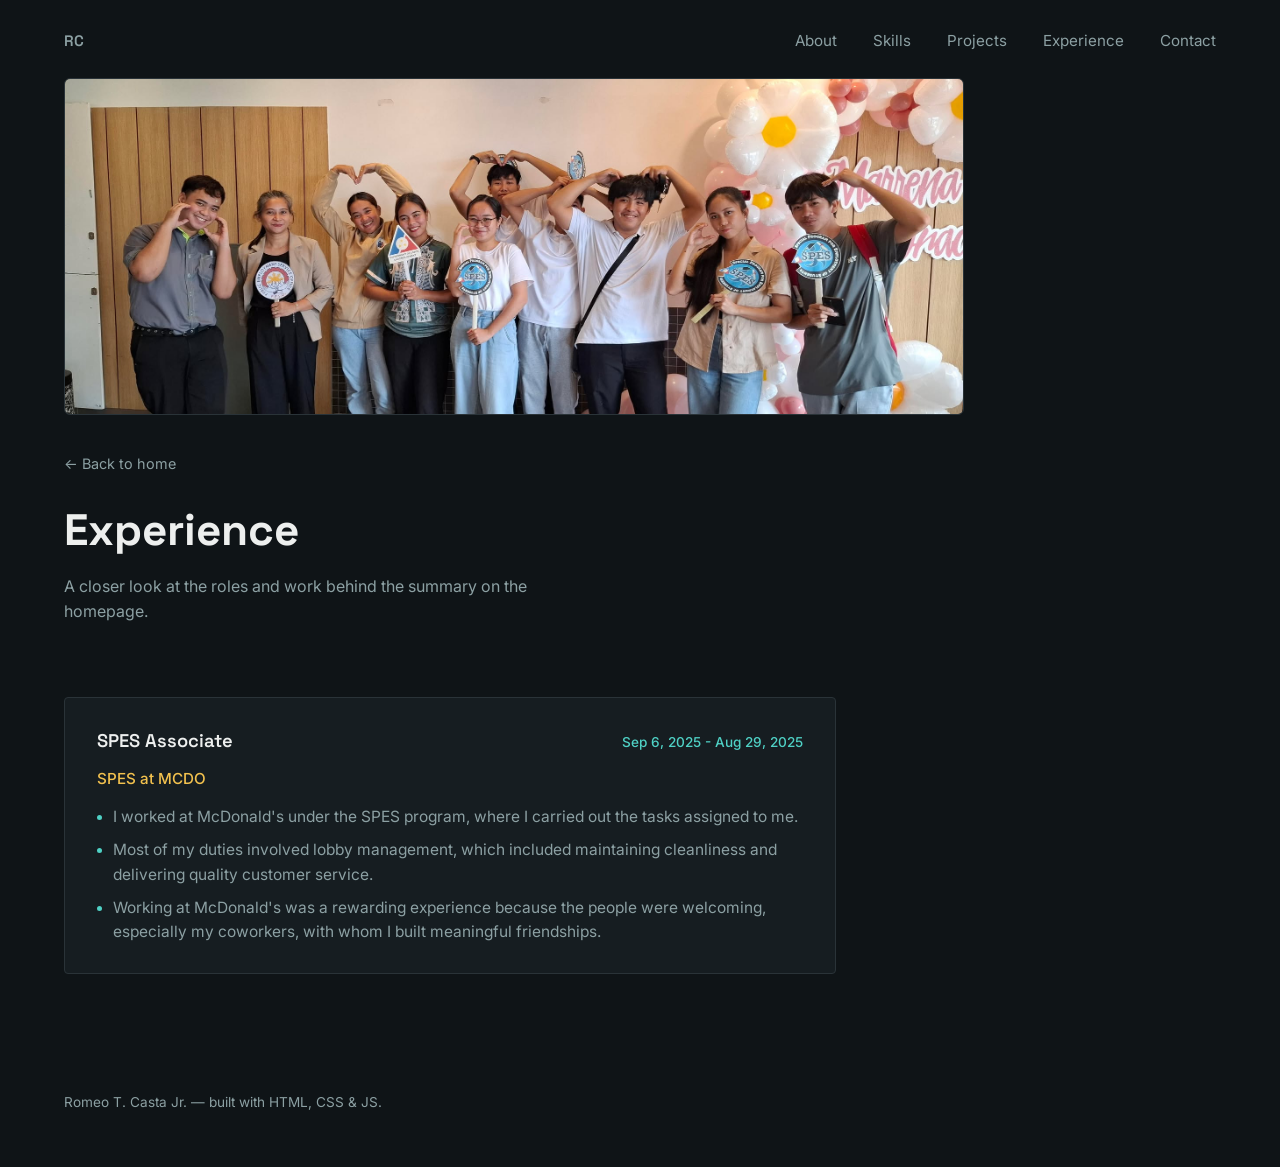
==== experience.html @ 3fa108b8 "Update site" ====
<!DOCTYPE html>
<html lang="en">
<head>
<meta charset="UTF-8">
<meta name="viewport" content="width=device-width, initial-scale=1.0">
<title>Experience — Romeo T. Casta Jr.</title>
<meta name="description" content="Work experience of Romeo T. Casta Jr., web developer and IT enthusiast.">
<link rel="preconnect" href="https://fonts.googleapis.com">
<link rel="preconnect" href="https://fonts.gstatic.com" crossorigin>
<link href="https://fonts.googleapis.com/css2?family=Space+Grotesk:wght@400;500;600;700&family=Inter:wght@400;500;600&display=swap" rel="stylesheet">
<link rel="stylesheet" href="css/style.css">
<style>
  /* Page-specific additions for experience.html — kept separate from style.css
     so you can merge them in later if you want. */

  .exp-banner {
    position: relative;
    margin: 0 clamp(1.5rem, 5vw, 4rem);
    margin-top: 1.5rem;
    border-radius: 6px;
    overflow: hidden;
    border: 1px solid var(--line);
    background: var(--surface);
    aspect-ratio: 16 / 6;
    max-width: 900px;
  }
  .exp-banner img {
    width: 100%;
    height: 100%;
    object-fit: cover;
    display: block;
  }
  /* Placeholder state — remove .exp-banner-placeholder and the <div> below
     once you drop in a real <img> */
  .exp-banner-placeholder {
    width: 100%;
    height: 100%;
    display: flex;
    flex-direction: column;
    align-items: center;
    justify-content: center;
    gap: 0.6rem;
    color: var(--text-muted);
    background:
      repeating-linear-gradient(
        135deg,
        var(--surface),
        var(--surface) 10px,
        #131a1d 10px,
        #131a1d 20px
      );
  }
  .exp-banner-placeholder svg {
    width: 34px;
    height: 34px;
    stroke: var(--accent);
    opacity: 0.8;
  }
  .exp-banner-placeholder span {
    font-size: 0.85rem;
    letter-spacing: 0.02em;
  }
  .exp-banner-tag {
    position: absolute;
    top: 0.9rem;
    left: 0.9rem;
    font-family: var(--font-display);
    font-size: 0.75rem;
    color: var(--accent);
    background: rgba(15, 20, 23, 0.75);
    border: 1px solid var(--line);
    padding: 0.3rem 0.6rem;
    border-radius: 3px;
    letter-spacing: 0.02em;
  }

  .exp-header {
    padding: 2.25rem clamp(1.5rem, 5vw, 4rem) 0;
    max-width: 900px;
  }
  .exp-back {
    display: inline-block;
    color: var(--text-muted);
    font-size: 0.9rem;
    margin-bottom: 1.25rem;
    transition: color 0.15s ease;
  }
  .exp-back:hover { color: var(--accent); }
  .exp-header h1 {
    font-family: var(--font-display);
    font-size: clamp(2rem, 5vw, 2.75rem);
    margin: 0 0 0.5rem;
    font-weight: 700;
  }
  .exp-header p {
    color: var(--text-muted);
    margin: 0;
    max-width: 55ch;
  }

  /* Timeline list */
  .exp-list {
    display: flex;
    flex-direction: column;
    gap: 1.5rem;
  }
  .exp-entry {
    border: 1px solid var(--line);
    border-radius: 4px;
    padding: 1.75rem clamp(1.25rem, 3vw, 2rem);
    background: var(--surface);
  }
  .exp-entry-top {
    display: flex;
    justify-content: space-between;
    align-items: baseline;
    flex-wrap: wrap;
    gap: 0.5rem 1rem;
    margin-bottom: 0.75rem;
  }
  .exp-entry h3 {
    font-family: var(--font-display);
    font-size: 1.15rem;
    font-weight: 600;
    margin: 0;
  }
  .exp-entry-date {
    font-size: 0.85rem;
    color: var(--accent);
    font-weight: 500;
    white-space: nowrap;
  }
  .exp-entry-company {
    color: var(--accent-warm);
    font-size: 0.95rem;
    margin: 0 0 0.85rem;
    font-weight: 500;
  }
  .exp-entry ul {
    margin: 0;
    padding: 0;
    list-style: none;
    display: flex;
    flex-direction: column;
    gap: 0.5rem;
  }
  .exp-entry li {
    color: var(--text-muted);
    font-size: 0.97rem;
    padding-left: 1rem;
    position: relative;
  }
  .exp-entry li::before {
    content: "";
    position: absolute;
    left: 0;
    top: 0.65em;
    width: 5px;
    height: 5px;
    background: var(--accent);
    border-radius: 50%;
  }
</style>
</head>
<body>

<div class="progress-rail" aria-hidden="true"><div class="progress-fill" id="scrollFill"></div></div>

<header class="nav">
  <a href="index.html" class="nav-mark">RC</a>
  <nav>
    <ul>
      <li><a href="index.html#about">About</a></li>
      <li><a href="index.html#skills">Skills</a></li>
      <li><a href="index.html#projects">Projects</a></li>
      <li><a href="index.html#experience">Experience</a></li>
      <li><a href="index.html#contact">Contact</a></li>
    </ul>
  </nav>
</header>

<main>

  <!-- Banner photo slot — replace the placeholder div with a real <img>
       when you're ready:
       <img src="images/experience-banner.jpg" alt="Describe the photo here"> -->
<div class="exp-banner">
  <img src="images/2.jpg" alt="Describe your photo here"></div>
    

  <div class="exp-header">
    <a href="index.html#experience" class="exp-back">&larr; Back to home</a>
    <h1>Experience</h1>
    <p>A closer look at the roles and work behind the summary on the homepage.</p>
  </div>

  <section class="section" style="border-top: none;">
    <div class="exp-list">

      <article class="exp-entry">
        <div class="exp-entry-top">
          <h3>SPES Associate</h3>
          <span class="exp-entry-date">Sep 6, 2025 - Aug 29, 2025</span>
        </div>
        <p class="exp-entry-company"><!-- Company / client name --> SPES at MCDO</p>
        <ul>
          <li>I worked at McDonald's under the SPES program, where I carried out the tasks assigned to me.</li>
          <li>Most of my duties involved lobby management, which included maintaining cleanliness and delivering quality customer service.</li>
          <li>Working at McDonald's was a rewarding experience because the people were welcoming, especially my coworkers, with whom I built meaningful friendships.</li>
          <!-- Add more bullet points describing your day-to-day work here -->
        </ul>
      </article>

      <!--
        To add another role, copy the block above and edit it:

        <article class="exp-entry">
          <div class="exp-entry-top">
            <h3>Role Title</h3>
            <span class="exp-entry-date">Month Year — Month Year</span>
          </div>
          <p class="exp-entry-company">Company Name</p>
          <ul>
            <li>What you did / achieved.</li>
          </ul>
        </article>
      -->

    </div>
  </section>

</main>

<footer class="footer">
  <p>Romeo T. Casta Jr. — built with HTML, CSS &amp; JS.</p>
</footer>

<script src="js/script.js"></script>
</body>
</html>
---- css/style.css ----
:root {
  --bg: #0F1417;
  --surface: #161D21;
  --line: #2A3338;
  --text: #EDEFEE;
  --text-muted: #8CA0A3;
  --accent: #4FD1C5;
  --accent-warm: #F2C14E;
  --font-display: 'Space Grotesk', sans-serif;
  --font-body: 'Inter', sans-serif;
}

* { box-sizing: border-box; }

html {
  scroll-behavior: smooth;
}

body {
  margin: 0;
  background: var(--bg);
  color: var(--text);
  font-family: var(--font-body);
  line-height: 1.6;
  -webkit-font-smoothing: antialiased;
}

a {
  color: inherit;
  text-decoration: none;
}

a:focus-visible,
button:focus-visible {
  outline: 2px solid var(--accent);
  outline-offset: 3px;
}

/* Scroll progress rail — echoes the "testing limits, moving forward" idea */
.progress-rail {
  position: fixed;
  top: 0;
  left: 0;
  width: 100%;
  height: 3px;
  background: transparent;
  z-index: 100;
}
.progress-fill {
  height: 100%;
  width: 0%;
  background: var(--accent);
  transition: width 0.1s linear;
}

/* Nav */
.nav {
  display: flex;
  justify-content: space-between;
  align-items: center;
  padding: 1.75rem clamp(1.5rem, 5vw, 4rem) 0;
}
.nav-mark {
  font-family: var(--font-display);
  font-weight: 600;
  font-size: 1.1rem;
  letter-spacing: 0.02em;
}
.nav ul {
  display: flex;
  gap: clamp(1.25rem, 3vw, 2.25rem);
  list-style: none;
  margin: 0;
  padding: 0;
}
.nav a {
  font-size: 0.95rem;
  color: var(--text-muted);
  transition: color 0.15s ease;
}
.nav a:hover { color: var(--text); }

/* Hero */
.hero {
  padding: clamp(4rem, 14vh, 8rem) clamp(1.5rem, 5vw, 4rem) clamp(3rem, 8vh, 5rem);
  max-width: 900px;
}
.hero-kicker {
  color: var(--accent);
  font-size: 0.95rem;
  margin: 0 0 1rem;
  font-weight: 500;
}
.hero-name {
  font-family: var(--font-display);
  font-size: clamp(3rem, 9vw, 6rem);
  line-height: 0.98;
  margin: 0 0 1.5rem;
  font-weight: 700;
  letter-spacing: -0.01em;
}
.hero-line {
  font-size: clamp(1.1rem, 2vw, 1.4rem);
  color: var(--text-muted);
  max-width: 34ch;
  margin: 0 0 2.25rem;
}
.hero-cta {
  display: inline-block;
  padding: 0.85rem 1.6rem;
  border: 1px solid var(--accent);
  border-radius: 2px;
  color: var(--accent);
  font-size: 0.95rem;
  transition: background 0.15s ease, color 0.15s ease;
}
.hero-cta:hover {
  background: var(--accent);
  color: var(--bg);
}

/* Sections */
.section {
  padding: clamp(3rem, 8vh, 5rem) clamp(1.5rem, 5vw, 4rem);
  max-width: 900px;
  border-top: 1px solid var(--line);
}
.section-title {
  font-family: var(--font-display);
  font-size: 1.6rem;
  margin: 0 0 1.75rem;
  font-weight: 600;
}

/* About */
.about-text {
  max-width: 68ch;
  font-size: 1.05rem;
  color: var(--text-muted);
}

/* Skills */
.skills-grid {
  display: grid;
  grid-template-columns: repeat(2, minmax(200px, 1fr));
  gap: 2rem 3rem;
}
.skill-group h3 {
  font-family: var(--font-display);
  font-size: 1.05rem;
  font-weight: 600;
  margin: 0 0 0.9rem;
  color: var(--accent-warm);
}
.skill-group ul {
  list-style: none;
  margin: 0;
  padding: 0;
  display: flex;
  flex-direction: column;
  gap: 0.55rem;
}
.skill-group li {
  font-size: 0.98rem;
  color: var(--text);
  padding-left: 1rem;
  position: relative;
}
.skill-group li::before {
  content: "";
  position: absolute;
  left: 0;
  top: 0.65em;
  width: 5px;
  height: 5px;
  background: var(--accent);
  border-radius: 50%;
}
.skills-note {
  margin-top: 2rem;
  color: var(--text-muted);
  font-size: 0.9rem;
  font-style: italic;
}

/* Projects — empty state as an invitation, not an apology */
.project-empty {
  border: 1px dashed var(--line);
  border-radius: 4px;
  padding: 2.5rem clamp(1.5rem, 4vw, 3rem);
  background: var(--surface);
}
.project-empty-label {
  color: var(--accent);
  font-size: 0.85rem;
  font-weight: 500;
  margin: 0 0 0.75rem;
}
.project-empty-text {
  color: var(--text-muted);
  max-width: 50ch;
  margin: 0;
}
.project-card {
  border: 1px solid var(--line);
  border-radius: 4px;
  padding: 1.75rem;
  background: var(--surface);
  margin-bottom: 1.25rem;
}
.project-card h3 {
  font-family: var(--font-display);
  margin: 0 0 0.5rem;
}
.project-card a {
  color: var(--accent);
  font-size: 0.9rem;
}

/* Contact */
.contact-text {
  color: var(--text-muted);
  margin-bottom: 1.5rem;
}
.contact-list {
  list-style: none;
  margin: 0;
  padding: 0;
  display: flex;
  gap: 2rem;
  flex-wrap: wrap;
}
.contact-list a {
  font-size: 1rem;
  border-bottom: 1px solid var(--line);
  padding-bottom: 3px;
  transition: border-color 0.15s ease, color 0.15s ease;
}
.contact-list a:hover {
  color: var(--accent);
  border-color: var(--accent);
}

/* Footer */
.footer {
  padding: 2rem clamp(1.5rem, 5vw, 4rem) 2.5rem;
  color: var(--text-muted);
  font-size: 0.85rem;
}

/* Responsive */
@media (max-width: 640px) {
  .nav { flex-direction: column; align-items: flex-start; gap: 1rem; }
  .nav ul { gap: 1.25rem; }
  .skills-grid { grid-template-columns: 1fr; }
}

/* Reduced motion */
@media (prefers-reduced-motion: reduce) {
  html { scroll-behavior: auto; }
  .progress-fill { transition: none; }
  .hero-cta { transition: none; }
}

.experience-date a {
  color: var(--text);
  text-decoration: none;
}
.experience-date a:hover {
  color: var(--accent);
}

.Solar set up a {
  color: var(--text);
  text-decoration: none;
}
.Solar set up a:hover{
  color: var(--accent);
}
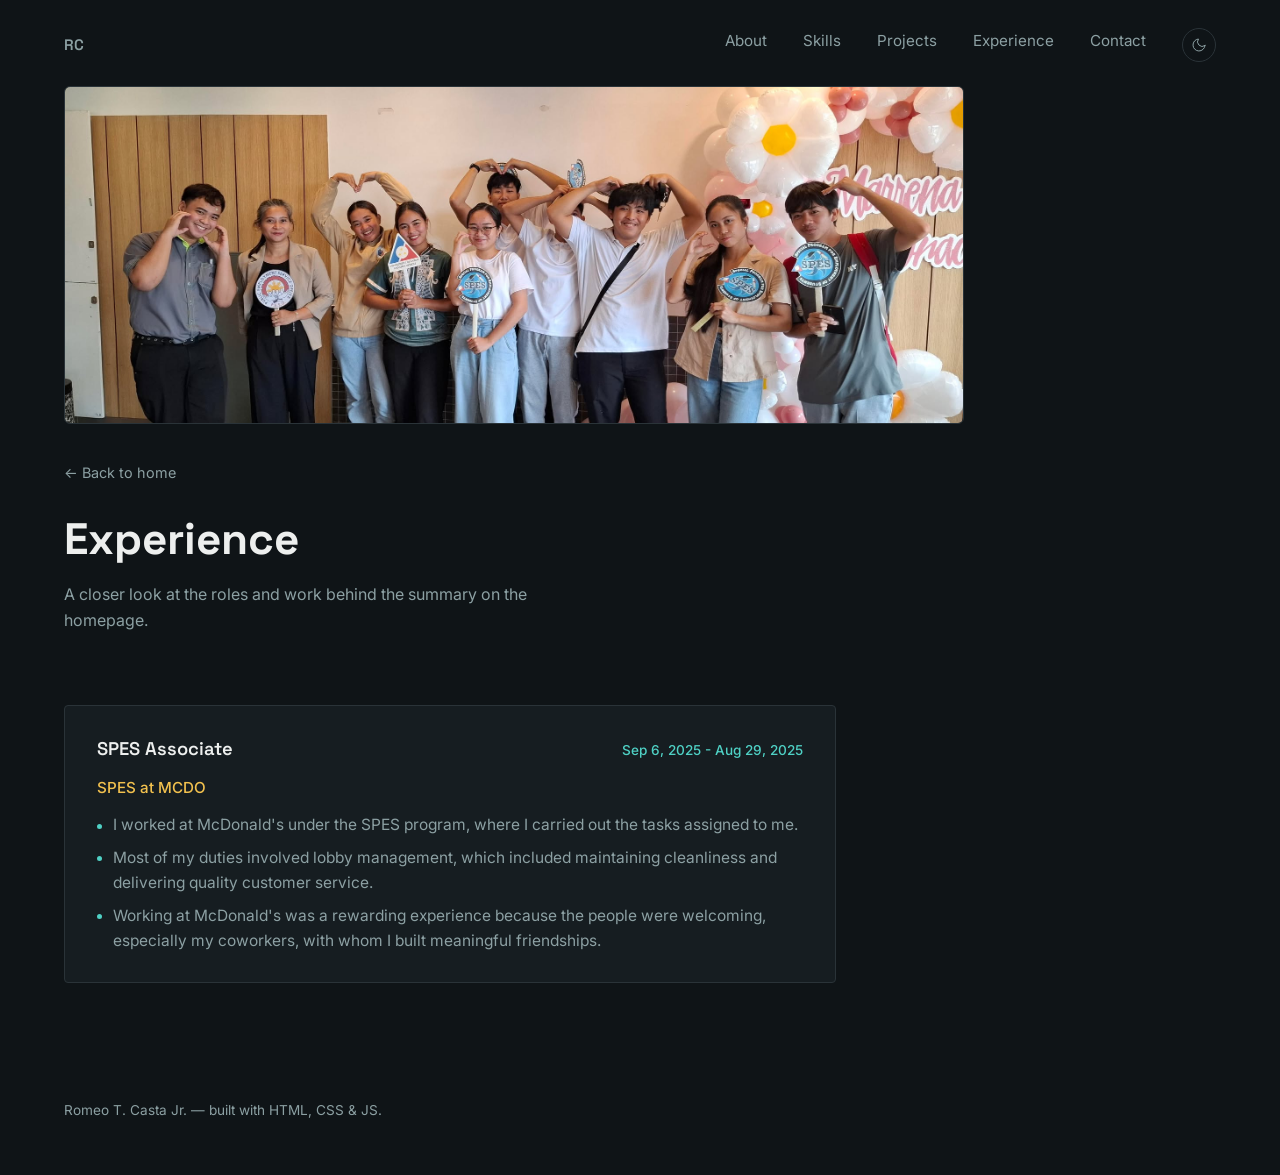
==== commit 35ca194b: "Update site" ====
--- a/experience.html
+++ b/experience.html
@@ -175,6 +175,17 @@
       <li><a href="index.html#projects">Projects</a></li>
       <li><a href="index.html#experience">Experience</a></li>
       <li><a href="index.html#contact">Contact</a></li>
+      <li>
+  <button class="theme-toggle" id="themeToggle" aria-label="Toggle light/dark theme">
+    <svg class="icon-moon" viewBox="0 0 24 24" stroke-width="1.5" stroke-linecap="round" stroke-linejoin="round">
+      <path d="M21 12.79A9 9 0 1111.21 3 7 7 0 0021 12.79z"/>
+    </svg>
+    <svg class="icon-sun" viewBox="0 0 24 24" stroke-width="1.5" stroke-linecap="round" stroke-linejoin="round">
+      <circle cx="12" cy="12" r="4"/>
+      <path d="M12 2v2M12 20v2M4.93 4.93l1.41 1.41M17.66 17.66l1.41 1.41M2 12h2M20 12h2M4.93 19.07l1.41-1.41M17.66 6.34l1.41-1.41"/>
+    </svg>
+  </button>
+</li>
     </ul>
   </nav>
 </header>
--- a/css/style.css
+++ b/css/style.css
@@ -263,11 +263,25 @@
 }
 
 .experience-date a {
+  font-size: 1rem;
+  border-bottom: 1px solid var(--line);
+  padding-bottom: 3px;
+  transition: border-color 0.15s ease, color 0.15s ease;
+}
+
+.experience-date a {
   color: var(--text);
   text-decoration: none;
 }
 .experience-date a:hover {
   color: var(--accent);
+}
+.experience-item h3  {
+  font-family: var(--font-display);
+  font-size: 1.05rem;
+  font-weight: 600;
+  margin: 0 0 0.9rem;
+  color: var(--accent-warm);
 }
 
 .Solar set up a {
@@ -276,4 +290,86 @@
 }
 .Solar set up a:hover{
   color: var(--accent);
+}
+
+
+/* Light theme override */
+:root[data-theme="light"] {
+  --bg: #FAFAF8;
+  --surface: #F0F0EC;
+  --line: #D8D8D2;
+  --text: #1A1F22;
+  --text-muted: #5B6B6E;
+  --accent: #1E9E8F;
+  --accent-warm: #B8860B;
+}
+
+body {
+  transition: background 0.25s ease, color 0.25s ease;
+}
+
+/* Theme toggle button */
+.theme-toggle {
+  display: inline-flex;
+  align-items: center;
+  justify-content: center;
+  width: 34px;
+  height: 34px;
+  border: 1px solid var(--line);
+  border-radius: 50%;
+  background: transparent;
+  color: var(--text-muted);
+  cursor: pointer;
+  transition: color 0.15s ease, border-color 0.15s ease;
+  padding: 0;
+}
+.theme-toggle:hover {
+  color: var(--accent);
+  border-color: var(--accent);
+}
+.theme-toggle svg {
+  width: 16px;
+  height: 16px;
+  stroke: currentColor;
+  fill: none;
+}
+.theme-toggle .icon-moon { display: block; }
+.theme-toggle .icon-sun { display: none; }
+:root[data-theme="light"] .theme-toggle .icon-moon { display: none; }
+:root[data-theme="light"] .theme-toggle .icon-sun { display: block; }
+
+
+.hero {
+  display: flex;
+  align-items: center;
+  justify-content: space-between;
+  gap: clamp(1.5rem, 5vw, 3rem);
+  flex-wrap: wrap;
+}
+.hero-text {
+  flex: 1 1 420px;
+}
+.hero-photo {
+  flex: 0 0 auto;
+  width: clamp(140px, 20vw, 220px);
+  height: clamp(140px, 20vw, 220px);
+  border-radius: 50%;
+  overflow: hidden;
+  border: 2px solid var(--accent);
+  padding: 4px;
+  background: var(--bg);
+}
+.hero-photo img {
+  width: 100%;
+  height: 100%;
+  object-fit: cover;
+  border-radius: 50%;
+  display: block;
+}
+
+@media (max-width: 640px) {
+  .hero {
+    flex-direction: column-reverse;
+    text-align: left;
+  }
 }
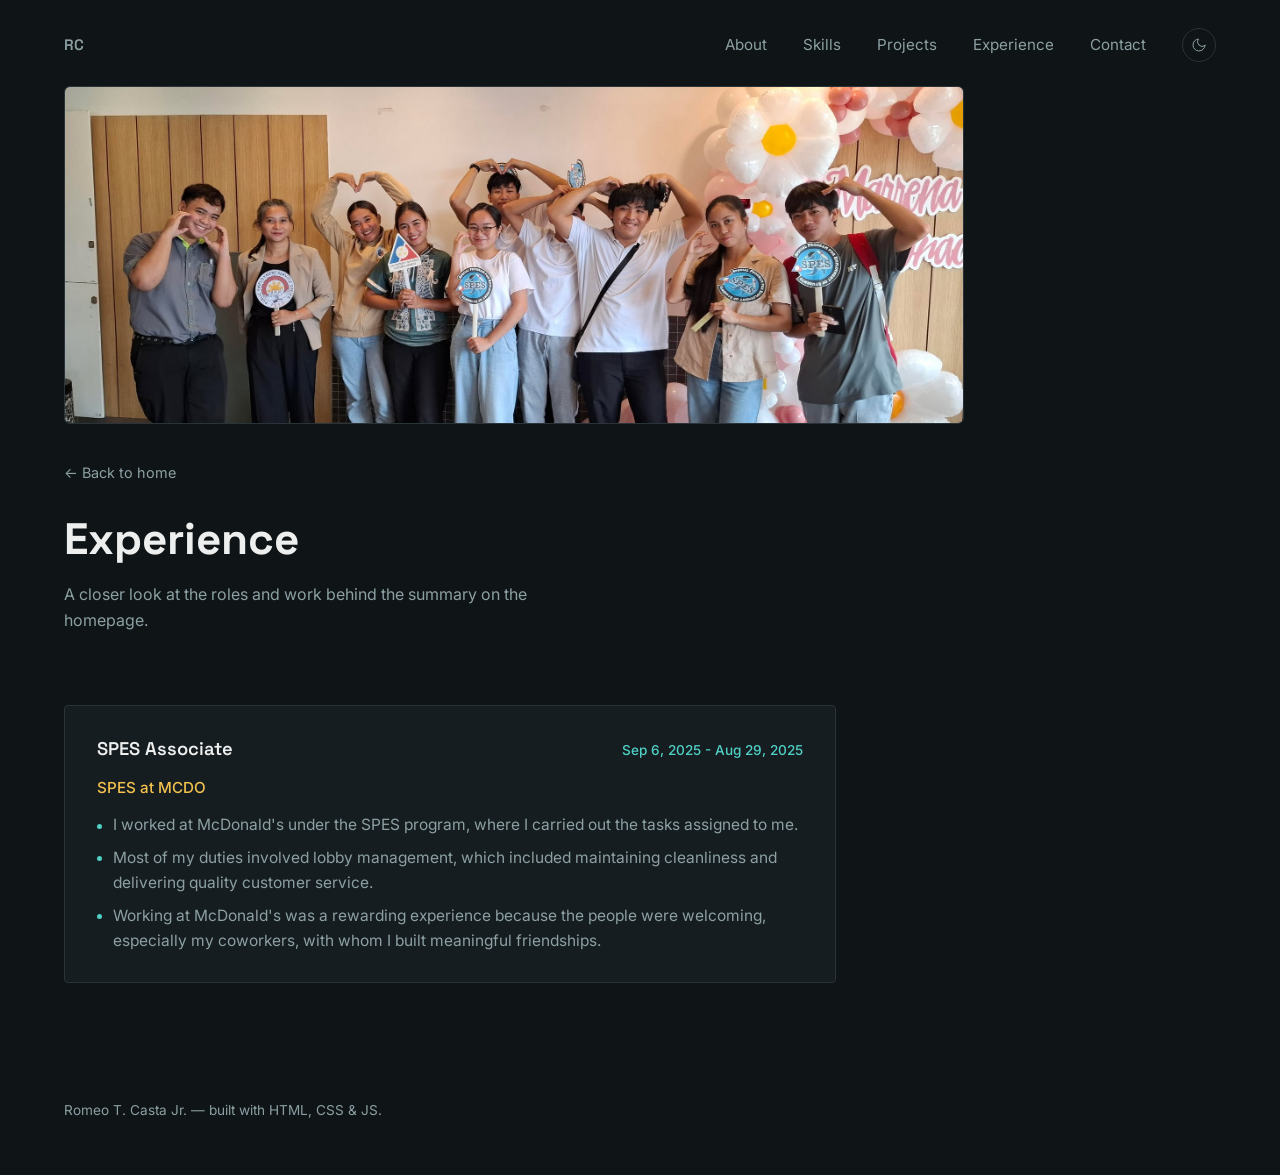
==== commit 31f0cff1: "Update site" ====
--- a/experience.html
+++ b/experience.html
@@ -9,158 +9,6 @@
 <link rel="preconnect" href="https://fonts.gstatic.com" crossorigin>
 <link href="https://fonts.googleapis.com/css2?family=Space+Grotesk:wght@400;500;600;700&family=Inter:wght@400;500;600&display=swap" rel="stylesheet">
 <link rel="stylesheet" href="css/style.css">
-<style>
-  /* Page-specific additions for experience.html — kept separate from style.css
-     so you can merge them in later if you want. */
-
-  .exp-banner {
-    position: relative;
-    margin: 0 clamp(1.5rem, 5vw, 4rem);
-    margin-top: 1.5rem;
-    border-radius: 6px;
-    overflow: hidden;
-    border: 1px solid var(--line);
-    background: var(--surface);
-    aspect-ratio: 16 / 6;
-    max-width: 900px;
-  }
-  .exp-banner img {
-    width: 100%;
-    height: 100%;
-    object-fit: cover;
-    display: block;
-  }
-  /* Placeholder state — remove .exp-banner-placeholder and the <div> below
-     once you drop in a real <img> */
-  .exp-banner-placeholder {
-    width: 100%;
-    height: 100%;
-    display: flex;
-    flex-direction: column;
-    align-items: center;
-    justify-content: center;
-    gap: 0.6rem;
-    color: var(--text-muted);
-    background:
-      repeating-linear-gradient(
-        135deg,
-        var(--surface),
-        var(--surface) 10px,
-        #131a1d 10px,
-        #131a1d 20px
-      );
-  }
-  .exp-banner-placeholder svg {
-    width: 34px;
-    height: 34px;
-    stroke: var(--accent);
-    opacity: 0.8;
-  }
-  .exp-banner-placeholder span {
-    font-size: 0.85rem;
-    letter-spacing: 0.02em;
-  }
-  .exp-banner-tag {
-    position: absolute;
-    top: 0.9rem;
-    left: 0.9rem;
-    font-family: var(--font-display);
-    font-size: 0.75rem;
-    color: var(--accent);
-    background: rgba(15, 20, 23, 0.75);
-    border: 1px solid var(--line);
-    padding: 0.3rem 0.6rem;
-    border-radius: 3px;
-    letter-spacing: 0.02em;
-  }
-
-  .exp-header {
-    padding: 2.25rem clamp(1.5rem, 5vw, 4rem) 0;
-    max-width: 900px;
-  }
-  .exp-back {
-    display: inline-block;
-    color: var(--text-muted);
-    font-size: 0.9rem;
-    margin-bottom: 1.25rem;
-    transition: color 0.15s ease;
-  }
-  .exp-back:hover { color: var(--accent); }
-  .exp-header h1 {
-    font-family: var(--font-display);
-    font-size: clamp(2rem, 5vw, 2.75rem);
-    margin: 0 0 0.5rem;
-    font-weight: 700;
-  }
-  .exp-header p {
-    color: var(--text-muted);
-    margin: 0;
-    max-width: 55ch;
-  }
-
-  /* Timeline list */
-  .exp-list {
-    display: flex;
-    flex-direction: column;
-    gap: 1.5rem;
-  }
-  .exp-entry {
-    border: 1px solid var(--line);
-    border-radius: 4px;
-    padding: 1.75rem clamp(1.25rem, 3vw, 2rem);
-    background: var(--surface);
-  }
-  .exp-entry-top {
-    display: flex;
-    justify-content: space-between;
-    align-items: baseline;
-    flex-wrap: wrap;
-    gap: 0.5rem 1rem;
-    margin-bottom: 0.75rem;
-  }
-  .exp-entry h3 {
-    font-family: var(--font-display);
-    font-size: 1.15rem;
-    font-weight: 600;
-    margin: 0;
-  }
-  .exp-entry-date {
-    font-size: 0.85rem;
-    color: var(--accent);
-    font-weight: 500;
-    white-space: nowrap;
-  }
-  .exp-entry-company {
-    color: var(--accent-warm);
-    font-size: 0.95rem;
-    margin: 0 0 0.85rem;
-    font-weight: 500;
-  }
-  .exp-entry ul {
-    margin: 0;
-    padding: 0;
-    list-style: none;
-    display: flex;
-    flex-direction: column;
-    gap: 0.5rem;
-  }
-  .exp-entry li {
-    color: var(--text-muted);
-    font-size: 0.97rem;
-    padding-left: 1rem;
-    position: relative;
-  }
-  .exp-entry li::before {
-    content: "";
-    position: absolute;
-    left: 0;
-    top: 0.65em;
-    width: 5px;
-    height: 5px;
-    background: var(--accent);
-    border-radius: 50%;
-  }
-</style>
 </head>
 <body>
 
@@ -176,28 +24,25 @@
       <li><a href="index.html#experience">Experience</a></li>
       <li><a href="index.html#contact">Contact</a></li>
       <li>
-  <button class="theme-toggle" id="themeToggle" aria-label="Toggle light/dark theme">
-    <svg class="icon-moon" viewBox="0 0 24 24" stroke-width="1.5" stroke-linecap="round" stroke-linejoin="round">
-      <path d="M21 12.79A9 9 0 1111.21 3 7 7 0 0021 12.79z"/>
-    </svg>
-    <svg class="icon-sun" viewBox="0 0 24 24" stroke-width="1.5" stroke-linecap="round" stroke-linejoin="round">
-      <circle cx="12" cy="12" r="4"/>
-      <path d="M12 2v2M12 20v2M4.93 4.93l1.41 1.41M17.66 17.66l1.41 1.41M2 12h2M20 12h2M4.93 19.07l1.41-1.41M17.66 6.34l1.41-1.41"/>
-    </svg>
-  </button>
-</li>
+        <button class="theme-toggle" id="themeToggle" aria-label="Toggle light/dark theme">
+          <svg class="icon-moon" viewBox="0 0 24 24" stroke-width="1.5" stroke-linecap="round" stroke-linejoin="round">
+            <path d="M21 12.79A9 9 0 1111.21 3 7 7 0 0021 12.79z"/>
+          </svg>
+          <svg class="icon-sun" viewBox="0 0 24 24" stroke-width="1.5" stroke-linecap="round" stroke-linejoin="round">
+            <circle cx="12" cy="12" r="4"/>
+            <path d="M12 2v2M12 20v2M4.93 4.93l1.41 1.41M17.66 17.66l1.41 1.41M2 12h2M20 12h2M4.93 19.07l1.41-1.41M17.66 6.34l1.41-1.41"/>
+          </svg>
+        </button>
+      </li>
     </ul>
   </nav>
 </header>
 
 <main>
 
-  <!-- Banner photo slot — replace the placeholder div with a real <img>
-       when you're ready:
-       <img src="images/experience-banner.jpg" alt="Describe the photo here"> -->
-<div class="exp-banner">
-  <img src="images/2.jpg" alt="Describe your photo here"></div>
-    
+  <div class="exp-banner">
+    <img src="images/2.jpg" alt="Describe your photo here">
+  </div>
 
   <div class="exp-header">
     <a href="index.html#experience" class="exp-back">&larr; Back to home</a>
--- a/css/style.css
+++ b/css/style.css
@@ -10,6 +10,17 @@
   --font-body: 'Inter', sans-serif;
 }
 
+/* Light theme override */
+:root[data-theme="light"] {
+  --bg: #FAFAF8;
+  --surface: #F0F0EC;
+  --line: #D8D8D2;
+  --text: #1A1F22;
+  --text-muted: #5B6B6E;
+  --accent: #1E9E8F;
+  --accent-warm: #B8860B;
+}
+
 * { box-sizing: border-box; }
 
 html {
@@ -23,6 +34,7 @@
   font-family: var(--font-body);
   line-height: 1.6;
   -webkit-font-smoothing: antialiased;
+  transition: background 0.25s ease, color 0.25s ease;
 }
 
 a {
@@ -72,6 +84,7 @@
   list-style: none;
   margin: 0;
   padding: 0;
+  align-items: center;
 }
 .nav a {
   font-size: 0.95rem;
@@ -79,234 +92,6 @@
   transition: color 0.15s ease;
 }
 .nav a:hover { color: var(--text); }
-
-/* Hero */
-.hero {
-  padding: clamp(4rem, 14vh, 8rem) clamp(1.5rem, 5vw, 4rem) clamp(3rem, 8vh, 5rem);
-  max-width: 900px;
-}
-.hero-kicker {
-  color: var(--accent);
-  font-size: 0.95rem;
-  margin: 0 0 1rem;
-  font-weight: 500;
-}
-.hero-name {
-  font-family: var(--font-display);
-  font-size: clamp(3rem, 9vw, 6rem);
-  line-height: 0.98;
-  margin: 0 0 1.5rem;
-  font-weight: 700;
-  letter-spacing: -0.01em;
-}
-.hero-line {
-  font-size: clamp(1.1rem, 2vw, 1.4rem);
-  color: var(--text-muted);
-  max-width: 34ch;
-  margin: 0 0 2.25rem;
-}
-.hero-cta {
-  display: inline-block;
-  padding: 0.85rem 1.6rem;
-  border: 1px solid var(--accent);
-  border-radius: 2px;
-  color: var(--accent);
-  font-size: 0.95rem;
-  transition: background 0.15s ease, color 0.15s ease;
-}
-.hero-cta:hover {
-  background: var(--accent);
-  color: var(--bg);
-}
-
-/* Sections */
-.section {
-  padding: clamp(3rem, 8vh, 5rem) clamp(1.5rem, 5vw, 4rem);
-  max-width: 900px;
-  border-top: 1px solid var(--line);
-}
-.section-title {
-  font-family: var(--font-display);
-  font-size: 1.6rem;
-  margin: 0 0 1.75rem;
-  font-weight: 600;
-}
-
-/* About */
-.about-text {
-  max-width: 68ch;
-  font-size: 1.05rem;
-  color: var(--text-muted);
-}
-
-/* Skills */
-.skills-grid {
-  display: grid;
-  grid-template-columns: repeat(2, minmax(200px, 1fr));
-  gap: 2rem 3rem;
-}
-.skill-group h3 {
-  font-family: var(--font-display);
-  font-size: 1.05rem;
-  font-weight: 600;
-  margin: 0 0 0.9rem;
-  color: var(--accent-warm);
-}
-.skill-group ul {
-  list-style: none;
-  margin: 0;
-  padding: 0;
-  display: flex;
-  flex-direction: column;
-  gap: 0.55rem;
-}
-.skill-group li {
-  font-size: 0.98rem;
-  color: var(--text);
-  padding-left: 1rem;
-  position: relative;
-}
-.skill-group li::before {
-  content: "";
-  position: absolute;
-  left: 0;
-  top: 0.65em;
-  width: 5px;
-  height: 5px;
-  background: var(--accent);
-  border-radius: 50%;
-}
-.skills-note {
-  margin-top: 2rem;
-  color: var(--text-muted);
-  font-size: 0.9rem;
-  font-style: italic;
-}
-
-/* Projects — empty state as an invitation, not an apology */
-.project-empty {
-  border: 1px dashed var(--line);
-  border-radius: 4px;
-  padding: 2.5rem clamp(1.5rem, 4vw, 3rem);
-  background: var(--surface);
-}
-.project-empty-label {
-  color: var(--accent);
-  font-size: 0.85rem;
-  font-weight: 500;
-  margin: 0 0 0.75rem;
-}
-.project-empty-text {
-  color: var(--text-muted);
-  max-width: 50ch;
-  margin: 0;
-}
-.project-card {
-  border: 1px solid var(--line);
-  border-radius: 4px;
-  padding: 1.75rem;
-  background: var(--surface);
-  margin-bottom: 1.25rem;
-}
-.project-card h3 {
-  font-family: var(--font-display);
-  margin: 0 0 0.5rem;
-}
-.project-card a {
-  color: var(--accent);
-  font-size: 0.9rem;
-}
-
-/* Contact */
-.contact-text {
-  color: var(--text-muted);
-  margin-bottom: 1.5rem;
-}
-.contact-list {
-  list-style: none;
-  margin: 0;
-  padding: 0;
-  display: flex;
-  gap: 2rem;
-  flex-wrap: wrap;
-}
-.contact-list a {
-  font-size: 1rem;
-  border-bottom: 1px solid var(--line);
-  padding-bottom: 3px;
-  transition: border-color 0.15s ease, color 0.15s ease;
-}
-.contact-list a:hover {
-  color: var(--accent);
-  border-color: var(--accent);
-}
-
-/* Footer */
-.footer {
-  padding: 2rem clamp(1.5rem, 5vw, 4rem) 2.5rem;
-  color: var(--text-muted);
-  font-size: 0.85rem;
-}
-
-/* Responsive */
-@media (max-width: 640px) {
-  .nav { flex-direction: column; align-items: flex-start; gap: 1rem; }
-  .nav ul { gap: 1.25rem; }
-  .skills-grid { grid-template-columns: 1fr; }
-}
-
-/* Reduced motion */
-@media (prefers-reduced-motion: reduce) {
-  html { scroll-behavior: auto; }
-  .progress-fill { transition: none; }
-  .hero-cta { transition: none; }
-}
-
-.experience-date a {
-  font-size: 1rem;
-  border-bottom: 1px solid var(--line);
-  padding-bottom: 3px;
-  transition: border-color 0.15s ease, color 0.15s ease;
-}
-
-.experience-date a {
-  color: var(--text);
-  text-decoration: none;
-}
-.experience-date a:hover {
-  color: var(--accent);
-}
-.experience-item h3  {
-  font-family: var(--font-display);
-  font-size: 1.05rem;
-  font-weight: 600;
-  margin: 0 0 0.9rem;
-  color: var(--accent-warm);
-}
-
-.Solar set up a {
-  color: var(--text);
-  text-decoration: none;
-}
-.Solar set up a:hover{
-  color: var(--accent);
-}
-
-
-/* Light theme override */
-:root[data-theme="light"] {
-  --bg: #FAFAF8;
-  --surface: #F0F0EC;
-  --line: #D8D8D2;
-  --text: #1A1F22;
-  --text-muted: #5B6B6E;
-  --accent: #1E9E8F;
-  --accent-warm: #B8860B;
-}
-
-body {
-  transition: background 0.25s ease, color 0.25s ease;
-}
 
 /* Theme toggle button */
 .theme-toggle {
@@ -338,13 +123,15 @@
 :root[data-theme="light"] .theme-toggle .icon-moon { display: none; }
 :root[data-theme="light"] .theme-toggle .icon-sun { display: block; }
 
-
+/* Hero */
 .hero {
   display: flex;
   align-items: center;
   justify-content: space-between;
   gap: clamp(1.5rem, 5vw, 3rem);
   flex-wrap: wrap;
+  padding: clamp(4rem, 14vh, 8rem) clamp(1.5rem, 5vw, 4rem) clamp(3rem, 8vh, 5rem);
+  max-width: 900px;
 }
 .hero-text {
   flex: 1 1 420px;
@@ -366,10 +153,386 @@
   border-radius: 50%;
   display: block;
 }
-
+.hero-kicker {
+  color: var(--accent);
+  font-size: 0.95rem;
+  margin: 0 0 1rem;
+  font-weight: 500;
+}
+.hero-name {
+  font-family: var(--font-display);
+  font-size: clamp(3rem, 9vw, 6rem);
+  line-height: 0.98;
+  margin: 0 0 1.5rem;
+  font-weight: 700;
+  letter-spacing: -0.01em;
+}
+.hero-line {
+  font-size: clamp(1.1rem, 2vw, 1.4rem);
+  color: var(--text-muted);
+  max-width: 34ch;
+  margin: 0 0 2.25rem;
+}
+.hero-cta {
+  display: inline-block;
+  padding: 0.85rem 1.6rem;
+  border: 1px solid var(--accent);
+  border-radius: 2px;
+  color: var(--accent);
+  font-size: 0.95rem;
+  transition: background 0.15s ease, color 0.15s ease;
+}
+.hero-cta:hover {
+  background: var(--accent);
+  color: var(--bg);
+}
+
+/* Sections */
+.section {
+  padding: clamp(3rem, 8vh, 5rem) clamp(1.5rem, 5vw, 4rem);
+  max-width: 900px;
+  border-top: 1px solid var(--line);
+}
+.section-title {
+  font-family: var(--font-display);
+  font-size: 1.6rem;
+  margin: 0 0 1.75rem;
+  font-weight: 600;
+}
+
+/* About */
+.about-text {
+  max-width: 68ch;
+  font-size: 1.05rem;
+  color: var(--text-muted);
+}
+
+/* Skills */
+.skills-grid {
+  display: grid;
+  grid-template-columns: repeat(2, minmax(200px, 1fr));
+  gap: 2rem 3rem;
+}
+.skill-group h3 {
+  font-family: var(--font-display);
+  font-size: 1.05rem;
+  font-weight: 600;
+  margin: 0 0 0.9rem;
+  color: var(--accent-warm);
+}
+.skill-group ul {
+  list-style: none;
+  margin: 0;
+  padding: 0;
+  display: flex;
+  flex-direction: column;
+  gap: 0.55rem;
+}
+.skill-group li {
+  font-size: 0.98rem;
+  color: var(--text);
+  padding-left: 1rem;
+  position: relative;
+}
+.skill-group li::before {
+  content: "";
+  position: absolute;
+  left: 0;
+  top: 0.65em;
+  width: 5px;
+  height: 5px;
+  background: var(--accent);
+  border-radius: 50%;
+}
+.skills-note {
+  margin-top: 2rem;
+  color: var(--text-muted);
+  font-size: 0.9rem;
+  font-style: italic;
+}
+
+/* Projects — empty state as an invitation, not an apology */
+.project-empty {
+  border: 1px dashed var(--line);
+  border-radius: 4px;
+  padding: 2.5rem clamp(1.5rem, 4vw, 3rem);
+  background: var(--surface);
+}
+.project-empty-label {
+  color: var(--accent);
+  font-size: 0.85rem;
+  font-weight: 500;
+  margin: 0 0 0.75rem;
+}
+.project-empty-text {
+  color: var(--text-muted);
+  max-width: 50ch;
+  margin: 0;
+}
+.project-card {
+  border: 1px solid var(--line);
+  border-radius: 4px;
+  padding: 1.75rem;
+  background: var(--surface);
+  margin-bottom: 1.25rem;
+}
+.project-card h3 {
+  font-family: var(--font-display);
+  margin: 0 0 0.5rem;
+}
+.project-card a {
+  color: var(--accent);
+  font-size: 0.9rem;
+}
+
+/* Solar setup project link (renamed from the invalid ".Solar set up" selector —
+   class names can't contain spaces or capital-sensitive words like that.
+   Add class="solar-setup-link" to that <a> tag in your HTML to use this) */
+.solar-setup-link {
+  color: var(--text);
+  text-decoration: none;
+}
+.solar-setup-link:hover {
+  color: var(--accent);
+}
+
+/* Experience list (used on index.html summary + experience.html detail pages) */
+.experience-item h3 {
+  font-family: var(--font-display);
+  font-size: 1.05rem;
+  font-weight: 600;
+  margin: 0 0 0.9rem;
+  color: var(--accent-warm);
+}
+.experience-date a {
+  font-size: 1rem;
+  color: var(--text);
+  text-decoration: none;
+  border-bottom: 1px solid var(--line);
+  padding-bottom: 3px;
+  transition: border-color 0.15s ease, color 0.15s ease;
+}
+.experience-date a:hover {
+  color: var(--accent);
+  border-color: var(--accent);
+}
+
+/* Contact */
+.contact-text {
+  color: var(--text-muted);
+  margin-bottom: 1.5rem;
+}
+.contact-list {
+  list-style: none;
+  margin: 0;
+  padding: 0;
+  display: flex;
+  gap: 2rem;
+  flex-wrap: wrap;
+}
+.contact-list a {
+  font-size: 1rem;
+  border-bottom: 1px solid var(--line);
+  padding-bottom: 3px;
+  transition: border-color 0.15s ease, color 0.15s ease;
+}
+.contact-list a:hover {
+  color: var(--accent);
+  border-color: var(--accent);
+}
+
+/* Footer */
+.footer {
+  padding: 2rem clamp(1.5rem, 5vw, 4rem) 2.5rem;
+  color: var(--text-muted);
+  font-size: 0.85rem;
+}
+
+/* Responsive — single merged block, mobile-only overrides */
 @media (max-width: 640px) {
+  .nav {
+    flex-direction: column;
+    align-items: flex-start;
+    gap: 1rem;
+  }
+  .nav ul {
+    gap: 0.9rem 1.25rem;
+    flex-wrap: wrap;
+  }
   .hero {
-    flex-direction: column-reverse;
+    flex-direction: column;
+    padding-top: 2rem;
     text-align: left;
   }
+  .hero-photo {
+    order: -1; /* always renders first, no matter what */
+    margin: 0 auto 1.5rem 0;
+  }
+  .hero-text {
+    order: 2;
+  }
+  .skills-grid {
+    grid-template-columns: 1fr;
+  }
+}
+
+/* Reduced motion */
+@media (prefers-reduced-motion: reduce) {
+  html { scroll-behavior: auto; }
+  .progress-fill { transition: none; }
+  .hero-cta { transition: none; }
+}
+
+/* ===================================================================
+   Experience / Projects detail pages (experience.html, projects.html)
+   Moved here from an inline <style> block so every page shares one
+   stylesheet.
+   =================================================================== */
+
+.exp-banner {
+  position: relative;
+  margin: 0 clamp(1.5rem, 5vw, 4rem);
+  margin-top: 1.5rem;
+  border-radius: 6px;
+  overflow: hidden;
+  border: 1px solid var(--line);
+  background: var(--surface);
+  aspect-ratio: 16 / 6;
+  max-width: 900px;
+}
+.exp-banner img {
+  width: 100%;
+  height: 100%;
+  object-fit: cover;
+  display: block;
+}
+/* Placeholder state — remove .exp-banner-placeholder and its wrapping div
+   once a real photo is in place */
+.exp-banner-placeholder {
+  width: 100%;
+  height: 100%;
+  display: flex;
+  flex-direction: column;
+  align-items: center;
+  justify-content: center;
+  gap: 0.6rem;
+  color: var(--text-muted);
+  background:
+    repeating-linear-gradient(
+      135deg,
+      var(--surface),
+      var(--surface) 10px,
+      #131a1d 10px,
+      #131a1d 20px
+    );
+}
+.exp-banner-placeholder svg {
+  width: 34px;
+  height: 34px;
+  stroke: var(--accent);
+  opacity: 0.8;
+}
+.exp-banner-placeholder span {
+  font-size: 0.85rem;
+  letter-spacing: 0.02em;
+}
+.exp-banner-tag {
+  position: absolute;
+  top: 0.9rem;
+  left: 0.9rem;
+  font-family: var(--font-display);
+  font-size: 0.75rem;
+  color: var(--accent);
+  background: rgba(15, 20, 23, 0.75);
+  border: 1px solid var(--line);
+  padding: 0.3rem 0.6rem;
+  border-radius: 3px;
+  letter-spacing: 0.02em;
+}
+
+.exp-header {
+  padding: 2.25rem clamp(1.5rem, 5vw, 4rem) 0;
+  max-width: 900px;
+}
+.exp-back {
+  display: inline-block;
+  color: var(--text-muted);
+  font-size: 0.9rem;
+  margin-bottom: 1.25rem;
+  transition: color 0.15s ease;
+}
+.exp-back:hover { color: var(--accent); }
+.exp-header h1 {
+  font-family: var(--font-display);
+  font-size: clamp(2rem, 5vw, 2.75rem);
+  margin: 0 0 0.5rem;
+  font-weight: 700;
+}
+.exp-header p {
+  color: var(--text-muted);
+  margin: 0;
+  max-width: 55ch;
+}
+
+/* Timeline list */
+.exp-list {
+  display: flex;
+  flex-direction: column;
+  gap: 1.5rem;
+}
+.exp-entry {
+  border: 1px solid var(--line);
+  border-radius: 4px;
+  padding: 1.75rem clamp(1.25rem, 3vw, 2rem);
+  background: var(--surface);
+}
+.exp-entry-top {
+  display: flex;
+  justify-content: space-between;
+  align-items: baseline;
+  flex-wrap: wrap;
+  gap: 0.5rem 1rem;
+  margin-bottom: 0.75rem;
+}
+.exp-entry h3 {
+  font-family: var(--font-display);
+  font-size: 1.15rem;
+  font-weight: 600;
+  margin: 0;
+}
+.exp-entry-date {
+  font-size: 0.85rem;
+  color: var(--accent);
+  font-weight: 500;
+  white-space: nowrap;
+}
+.exp-entry-company {
+  color: var(--accent-warm);
+  font-size: 0.95rem;
+  margin: 0 0 0.85rem;
+  font-weight: 500;
+}
+.exp-entry ul {
+  margin: 0;
+  padding: 0;
+  list-style: none;
+  display: flex;
+  flex-direction: column;
+  gap: 0.5rem;
+}
+.exp-entry li {
+  color: var(--text-muted);
+  font-size: 0.97rem;
+  padding-left: 1rem;
+  position: relative;
+}
+.exp-entry li::before {
+  content: "";
+  position: absolute;
+  left: 0;
+  top: 0.65em;
+  width: 5px;
+  height: 5px;
+  background: var(--accent);
+  border-radius: 50%;
 }
